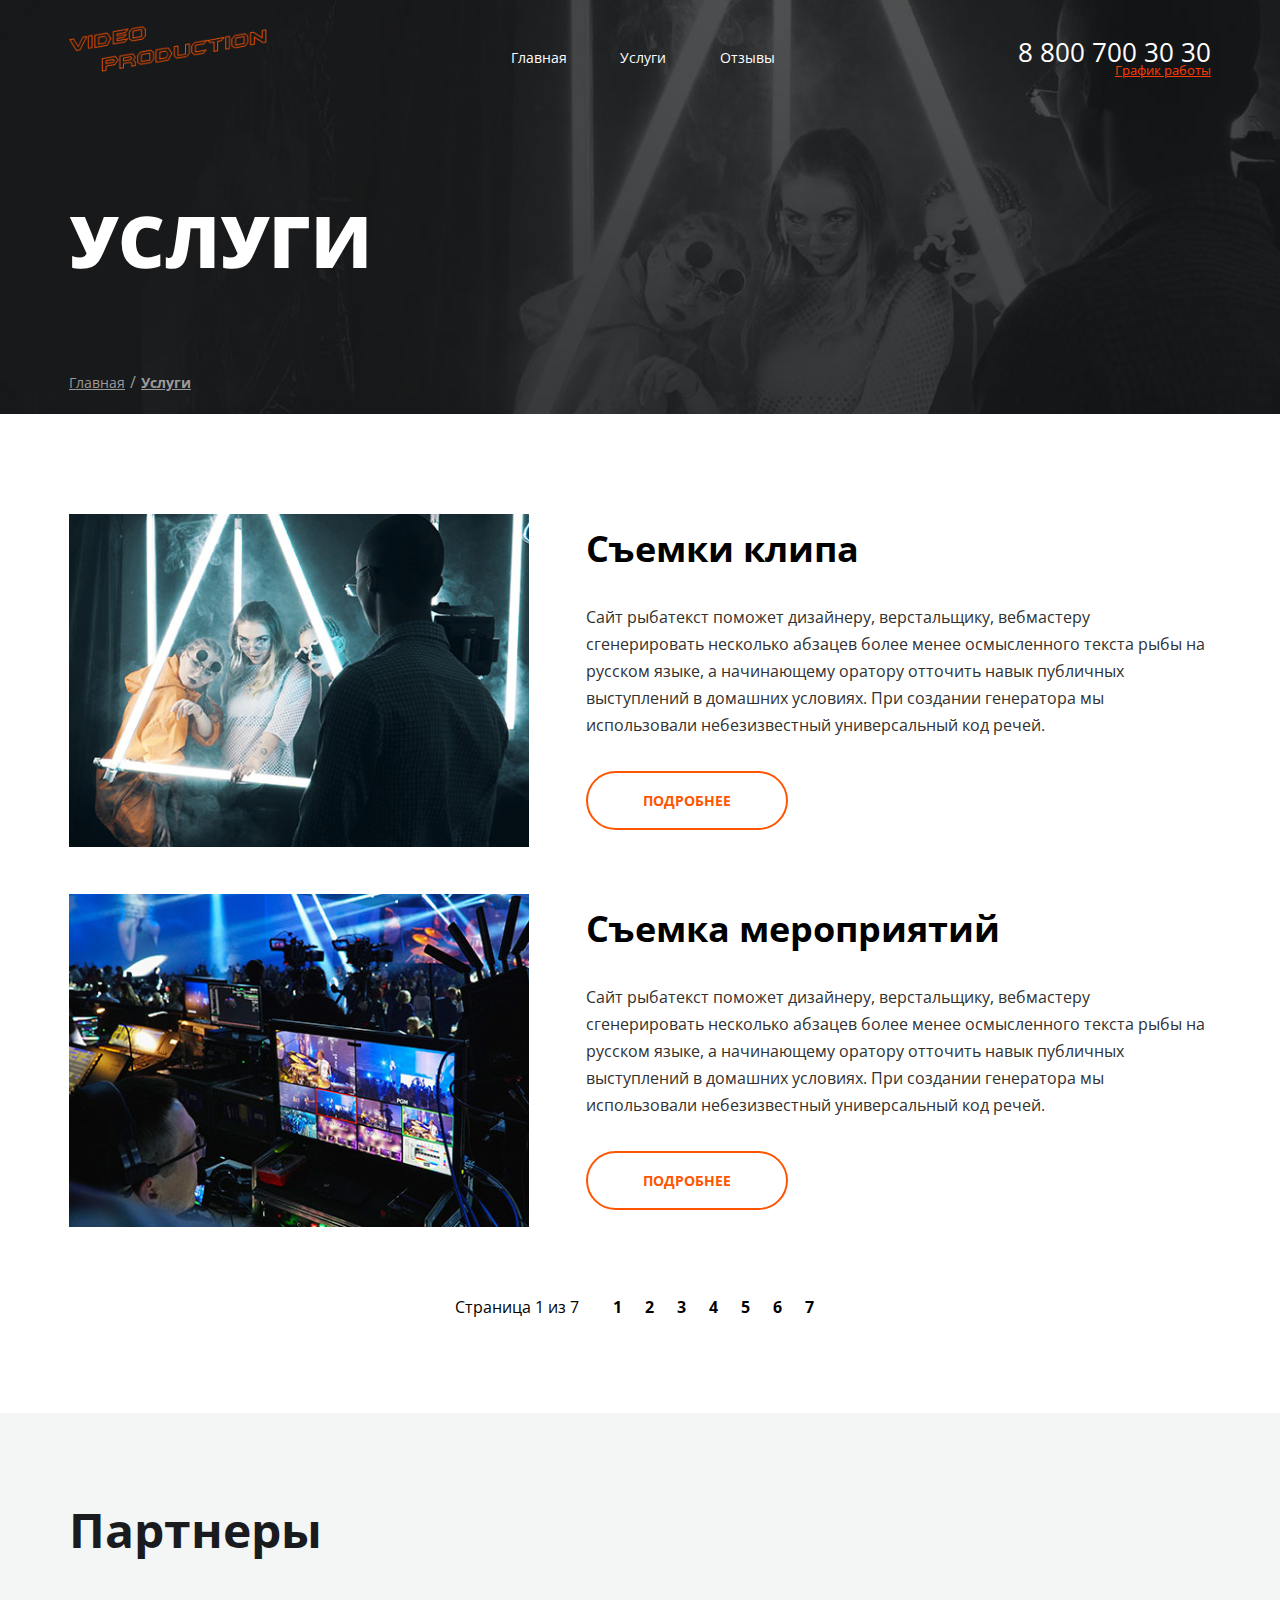
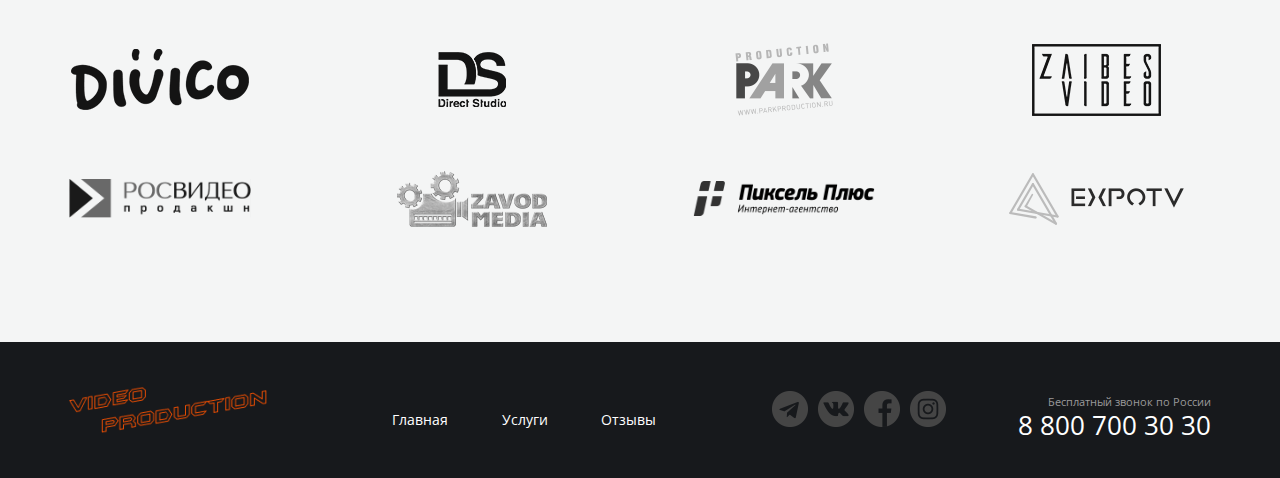
==== attendances.html @ cf8b8503 "Add files via upload" ====
<!DOCTYPE html>
<html lang="ru">

<head>
    <meta charset="UTF-8">
    <meta name="viewport" content="width=1142, initial-scale=1.0">
    <title>Video Production | attendances Page</title>

    <link rel="stylesheet" href="./css/main.css">

</head>

<body>
    <div class="wrapper">

        <section class="top-line">
            <div class="container top-line__container">
                <header class="header header--attendances">
                    <a href="/" class="logo">
                        <img src="./images/logo.png" alt="Логотип" class="logo__pic">
                    </a>
                    <nav class="menu">
                        <ul class="menu__list">
                            <li class="menu__item">
                                <a href="#" class="menu__link">Главная</a>
                            </li>
                            <li class="menu__item">
                                <a href="#" class="menu__link">Услуги</a>
                            </li>
                            <li class="menu__item">
                                <a href="#" class="menu__link">Отзывы</a>
                            </li>
                        </ul>
                    </nav>
                    <address class="contacts">
                        <a href="tel:+78007003030" class="contacts__phone">8 800 700 30 30 </a>
                        <div class="contacts__workhours">График работы</div>
                    </address>
                </header>
                <h1 class="page-title">УСЛУГИ</h1>
                <nav class="breadcrumbs">
                    <ul class="breadcrumbs__list">
                        <li class="breadcrumbs__item">
                            <a href="#" class="breadcrumbs__link">Главная</a>
                        </li>
                        <li class="breadcrumbs__item breadcrumbs__item--active">
                            <a href="#" class="breadcrumbs__link">Услуги</a>
                        </li>
                    </ul>
                </nav>
            </div>
        </section>

        <main class="page-content">
            <div class="container">
                <ul class="attendances">
                    <li class="attendances__item attendance">
                        <div class="attendance__img">
                            <img src="./images/girls.svg" class="attendance__img-elem" alt="clip">
                        </div>
                        <div class="attendance__content">
                            <h2 class="attendance__title">
                                Съемки клипа
                            </h2>
                            <div class="attendance__desc">
                                <p>
                                    Сайт рыбатекст поможет дизайнеру, верстальщику, вебмастеру сгенерировать несколько абзацев более менее осмысленного текста рыбы на русском языке, а начинающему оратору отточить навык публичных выступлений в домашних условиях. При создании генератора мы использовали небезизвестный универсальный код речей. 
                                </p>
                            </div>
                            <a href="#" class="btn btn--color--white attendance__btn">ПОДРОБНЕЕ</a>
                        </div>

                    </li>
                    <li class="attendances__item attendance">
                        <div class="attendance__img">
                            <img src="./images/engineer.svg" class="attendance__img-elem" alt="engineer">
                        </div>
                        <div class="attendance__content">
                            <h2 class="attendance__title">
                                Съемка мероприятий
                            </h2>
                            <div class="attendance__desc">
                                <p>
                                    Сайт рыбатекст поможет дизайнеру, верстальщику, вебмастеру сгенерировать несколько абзацев более менее осмысленного текста рыбы на русском языке, а начинающему оратору отточить навык публичных выступлений в домашних условиях. При создании генератора мы использовали небезизвестный универсальный код речей. 
                                </p>
                            </div>
                            <a href="#" class="btn btn--color--white attendance__btn">ПОДРОБНЕЕ</a>
                        </div>

                    </li>
                </ul>
                <div class="paginator paginator__attendances">
                    <div class="paginator__display paginator--theme--light">Страница 1 из 7</div>
                    <ul class="paginator__list">
                        <li class="paginator__item paginator__item--active"><a href="#"
                                class="paginator__link paginator__link--light">1</a></li>
                        <li class="paginator__item"><a href="#" class="paginator__link paginator__link--light">2</a></li>
                        <li class="paginator__item"><a href="#" class="paginator__link paginator__link--light">3</a></li>
                        <li class="paginator__item"><a href="#" class="paginator__link paginator__link--light">4</a></li>
                        <li class="paginator__item"><a href="#" class="paginator__link paginator__link--light">5</a></li>
                        <li class="paginator__item"><a href="#" class="paginator__link paginator__link--light">6</a></li>
                        <li class="paginator__item"><a href="#" class="paginator__link paginator__link--light">7</a></li>
                    </ul>
                </div>
            </div>
        </main>

        <section class="inner-section inner-section--bg--grey">
            <div class="container">
                <h2 class="inner-section__title">Партнеры</h2>
                <ul class="partners">
                    <li class="partners__item">
                        <a href="#" class="partners__link">
                            <img src="./images/divico.svg" alt="divico">
                        </a>
                    </li>
                    <li class="partners__item">
                        <a href="#" class="partners__link">
                            <img src="./images/ds.svg" alt="ds">
                        </a>
                    </li>
                    <li class="partners__item">
                        <a href="#" class="partners__link">
                            <img src="./images/park.svg" alt="park">
                        </a>
                    </li>
                    <li class="partners__item">
                        <a href="#" class="partners__link">
                            <img src="./images/zvibes.svg" alt="zvibes">
                        </a>
                    </li>
                    <li class="partners__item">
                        <a href="#" class="partners__link">
                            <img src="./images/rosvideo.svg" alt="rosvideo">
                        </a>
                    </li>
                    <li class="partners__item">
                        <a href="#" class="partners__link">
                            <img src="./images/zavod.svg" alt="zavod">
                        </a>
                    </li>
                    <li class="partners__item">
                        <a href="#" class="partners__link">
                            <img src="./images/pixel.svg" alt="pixel">
                        </a>
                    </li>
                    <li class="partners__item">
                        <a href="#" class="partners__link">
                            <img src="./images/expotv.svg" alt="expotv">
                        </a>
                    </li>
                </ul>
            </div>
        </section>

        <footer class="inner-footer">
            <div class="container inner-footer__container">
                <div class="footer">
                    <div class="footer--left">
                        <a href="/" class="logo">
                            <img src="./images/logo.png" alt="Логотип" class="logo__pic">
                        </a>
                        <nav class="menu">
                            <ul class="menu__list">
                                <li class="menu__item">
                                    <a href="#" class="menu__link">Главная</a>
                                </li>
                                <li class="menu__item">
                                    <a href="#" class="menu__link">Услуги</a>
                                </li>
                                <li class="menu__item">
                                    <a href="#" class="menu__link">Отзывы</a>
                                </li>
                            </ul>
                        </nav>
                    </div>
                    <div class="footer--right">
                        <ul class="socials__list">
                            <li class="socials__item socials__item--telegram">
                                <a href="https://web.telegram.org/" target="_blank" rel="noopener noreferrer"
                                    class="socials__link"></a>
                            </li>
                            <li class="socials__item socials__item--vk">
                                <a href="https://vk.com" target="_blank" rel="noopener noreferrer"
                                    class="socials__link"></a>
                            </li>
                            <li class="socials__item socials__item--facebook">
                                <a href="https://ru-ru.facebook.com" target="_blank" rel="noopener noreferrer"
                                    class="socials__link"></a>
                            </li>
                            <li class="socials__item socials__item--instagram">
                                <a href="https://www.instagram.com" target="_blank" rel="noopener noreferrer"
                                    class="socials__link"></a>
                            </li>
                        </ul>
                        <address class="contacts footer__contacts--attendances">
                            <div class="contacts__hint">
                                Бесплатный звонок по России
                            </div>
                            <a href="tel:+78007003030" class="contacts__phone">
                                8 800 700 30 30
                            </a>
                        </address>
                    </div>
                </div>
            </div>
        </footer>
    </div>

</body>

</html>
---- css/main.css ----
@import url('./layout/fonts.css');
@import url('./layout/base.css');
@import url('./blocks/header.css');
@import url('./blocks/logo.css');
@import url('./blocks/menu.css');
@import url('./blocks/contacts.css');
@import url('./blocks/hero.css');
@import url('./blocks/btn.css');
@import url('./blocks/main-page-wrapper.css');
@import url('./blocks/section.css');
@import url('./blocks/services.css');
@import url('./blocks/news-promotions.css');
@import url('./blocks/paginator.css');
@import url('./blocks/represent.css');
@import url('./blocks/footer.css');
@import url('./blocks/socials.css');
@import url('./blocks/top-line.css');
@import url('./blocks/page-title.css');
@import url('./blocks/breadcrumbs.css');
@import url('./blocks/page-content.css');
@import url('./blocks/attendances.css');
@import url('./blocks/partners.css');
@import url('./blocks/inner-section.css');
@import url('./blocks/inner-footer.css');

/*Services Page*/
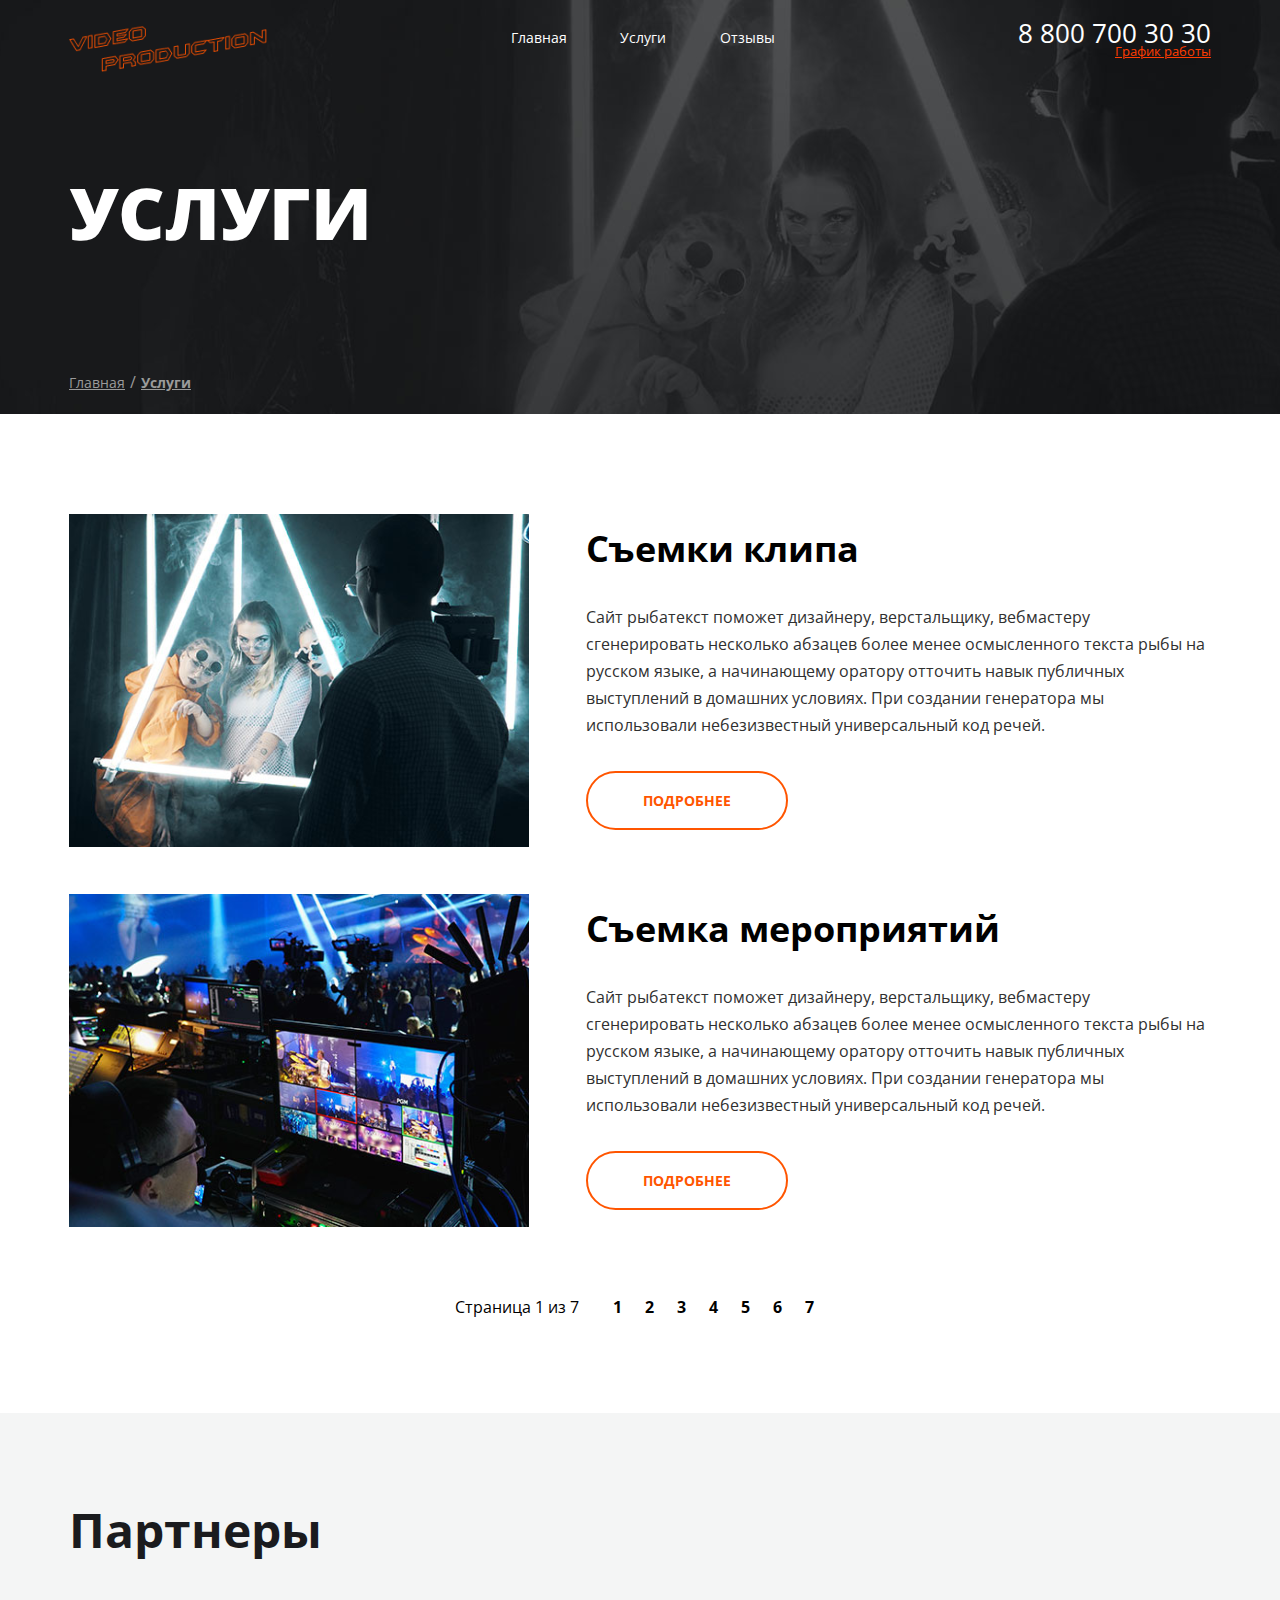
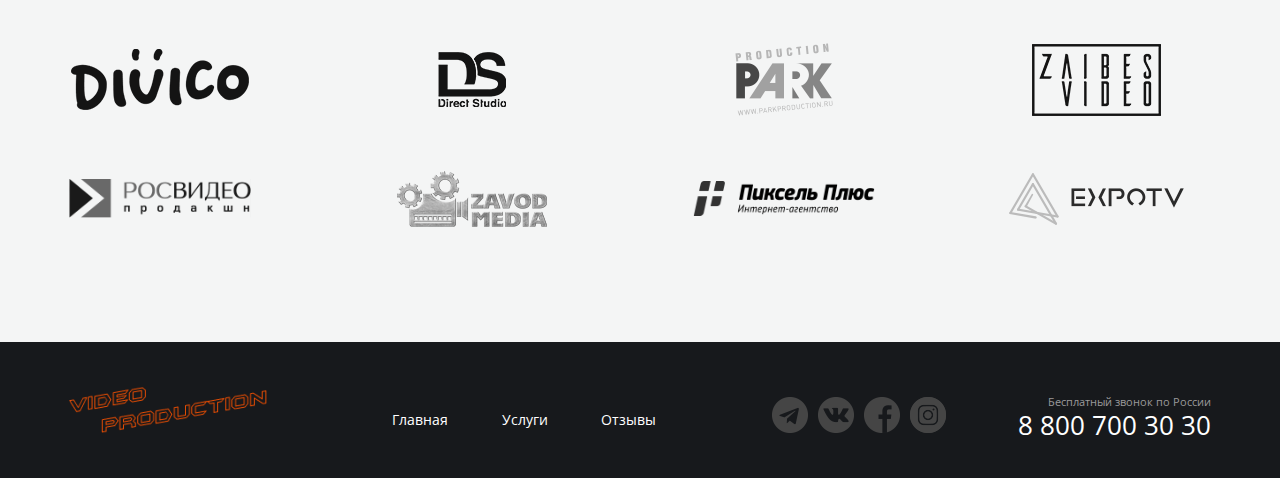
==== commit 47cce4e2: "final" ====
--- a/attendances.html
+++ b/attendances.html
@@ -4,7 +4,7 @@
 <head>
     <meta charset="UTF-8">
     <meta name="viewport" content="width=1142, initial-scale=1.0">
-    <title>Video Production | attendances Page</title>
+    <title>Video Production | Attendances Page</title>
 
     <link rel="stylesheet" href="./css/main.css">
 
@@ -22,19 +22,26 @@
                     <nav class="menu">
                         <ul class="menu__list">
                             <li class="menu__item">
-                                <a href="#" class="menu__link">Главная</a>
+                                <a href="/" class="menu__link">Главная</a>
                             </li>
                             <li class="menu__item">
-                                <a href="#" class="menu__link">Услуги</a>
+                                <a href="/attendances.html" class="menu__link">Услуги</a>
                             </li>
                             <li class="menu__item">
-                                <a href="#" class="menu__link">Отзывы</a>
+                                <a href="./reviews.html" class="menu__link">Отзывы</a>
                             </li>
                         </ul>
                     </nav>
                     <address class="contacts">
                         <a href="tel:+78007003030" class="contacts__phone">8 800 700 30 30 </a>
-                        <div class="contacts__workhours">График работы</div>
+                        <div class="contacts__workhours dropdown">График работы
+                            <div class="dropdown__content">
+                                <div class="dropdown__text">
+                                    <p><b>пн-вс: 09:00 - 20:00</b>
+                                    Обед: 14:00 - 14:30</p>
+                                </div>
+                            </div>
+                        </div>
                     </address>
                 </header>
                 <h1 class="page-title">УСЛУГИ</h1>
@@ -163,13 +170,13 @@
                         <nav class="menu">
                             <ul class="menu__list">
                                 <li class="menu__item">
-                                    <a href="#" class="menu__link">Главная</a>
+                                    <a href="/" class="menu__link">Главная</a>
                                 </li>
                                 <li class="menu__item">
-                                    <a href="#" class="menu__link">Услуги</a>
+                                    <a href="/attendances.html" class="menu__link">Услуги</a>
                                 </li>
                                 <li class="menu__item">
-                                    <a href="#" class="menu__link">Отзывы</a>
+                                    <a href="./reviews.html" class="menu__link">Отзывы</a>
                                 </li>
                             </ul>
                         </nav>
--- a/css/main.css
+++ b/css/main.css
@@ -22,7 +22,13 @@
 @import url('./blocks/partners.css');
 @import url('./blocks/inner-section.css');
 @import url('./blocks/inner-footer.css');
-
+@import url('./blocks/sign.css');
+@import url('./blocks/dropdown.css');
+@import url('./blocks/reviews.css');
+@import url('./blocks/avatar.css');
+@import url('./blocks/separator.css');
+@import url('./blocks/form.css');
+@import url('./blocks/controls.css');
 /*Services Page*/
 
 
